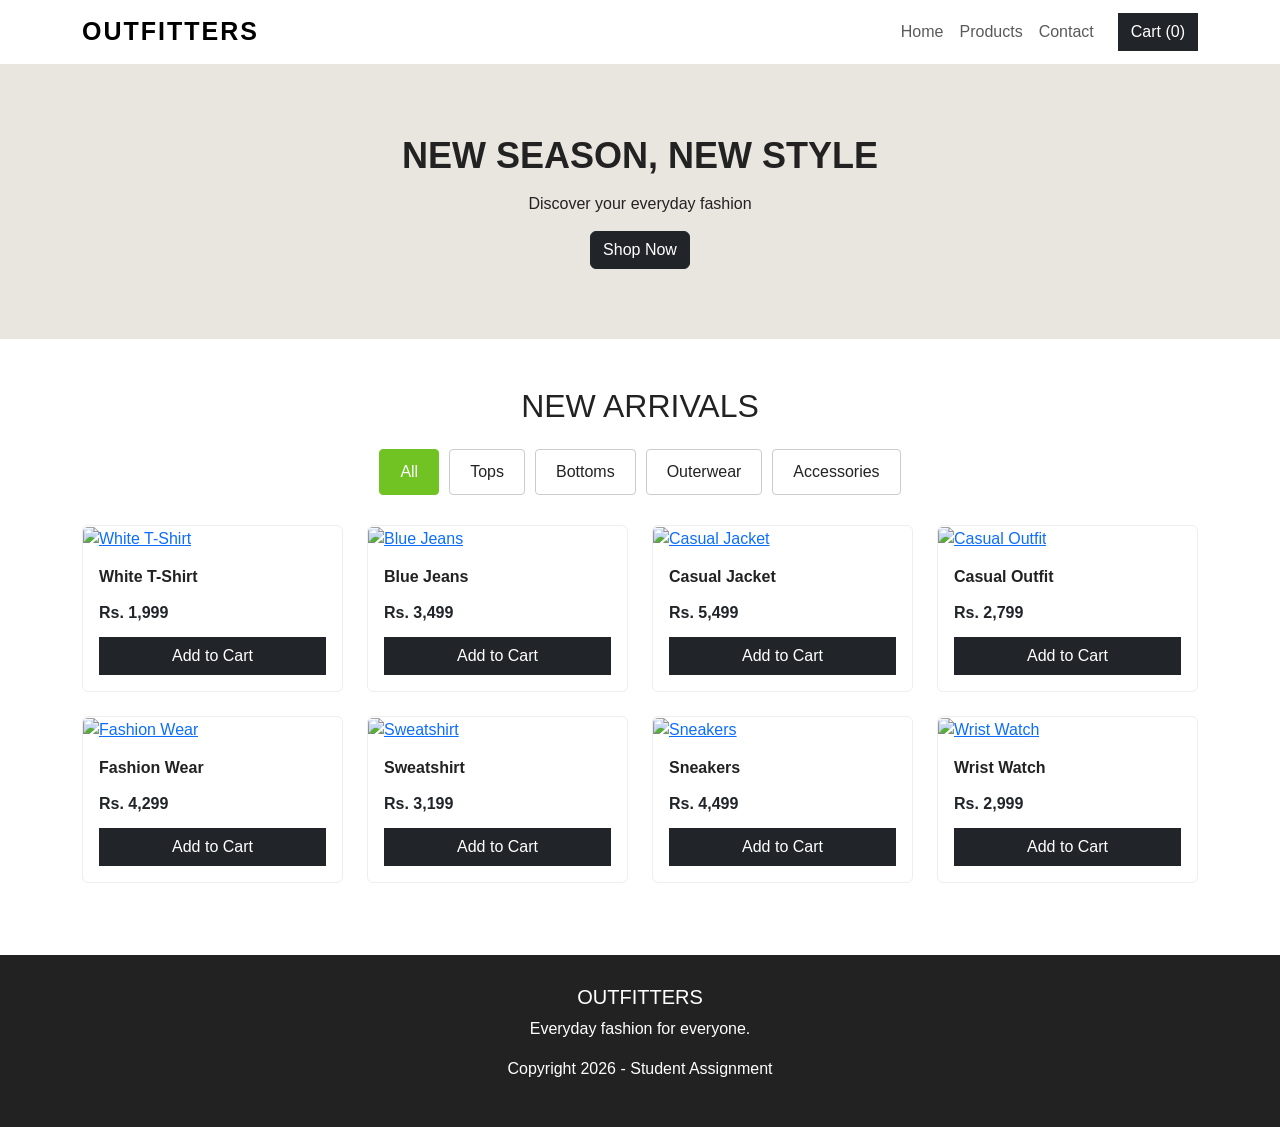
==== midterm/index.html @ 3cb012e2 "Add files via upload" ====
<!DOCTYPE html>
<html lang="en">
<head>
    <meta charset="UTF-8">
    <meta name="viewport" content="width=device-width, initial-scale=1.0">
    <title>Outfitters</title>

    <link href="https://cdn.jsdelivr.net/npm/bootstrap@5.3.3/dist/css/bootstrap.min.css" rel="stylesheet">

    <link rel="stylesheet" href="styles.css">
</head>
<body>

    <nav class="navbar navbar-expand-lg navbar-light bg-white">
        <div class="container">
            <a class="navbar-brand fw-bold" href="index.html">OUTFITTERS</a>

            <button class="navbar-toggler" type="button"
                    data-bs-toggle="collapse" data-bs-target="#menu"
                    aria-label="Toggle navigation">
                <span class="navbar-toggler-icon"></span>
            </button>

            <div class="collapse navbar-collapse" id="menu">
                <ul class="navbar-nav ms-auto">
                    <li class="nav-item">
                        <a class="nav-link" href="index.html">Home</a>
                    </li>
                    <li class="nav-item">
                        <a class="nav-link" href="#products">Products</a>
                    </li>
                    <li class="nav-item">
                        <a class="nav-link" href="#footer">Contact</a>
                    </li>
                </ul>

                <a href="#" class="btn btn-dark ms-lg-3">Cart (0)</a>
            </div>
        </div>
    </nav>

    <div class="banner text-center">
        <h1>NEW SEASON, NEW STYLE</h1>
        <p>Discover your everyday fashion</p>
        <a href="#products" class="btn btn-dark">Shop Now</a>
    </div>

    <div class="container my-5" id="products">

        <h2 class="text-center mb-4">NEW ARRIVALS</h2>



        <div class="category-section">

            <input type="radio" name="category" id="all" checked>
            <input type="radio" name="category" id="tops">
            <input type="radio" name="category" id="bottoms">
            <input type="radio" name="category" id="outerwear">
            <input type="radio" name="category" id="accessories">

            <div class="category-filters">

                <label for="all">All</label>

                <label for="tops">Tops</label>

                <label for="bottoms">Bottoms</label>

                <label for="outerwear">Outerwear</label>

                <label for="accessories">Accessories</label>

            </div>

            <div class="row" id="productGrid">

                <!-- Product 1: Tops -->
                <div class="col-6 col-md-4 col-lg-3 mb-4 product-item" data-category="tops">
                    <div class="card">
                        <a href="product.html">
                            <img src="https://images.unsplash.com/photo-1521572163474-6864f9cf17ab?w=400"
                                 class="card-img-top" alt="White T-Shirt">
                        </a>
                        <div class="card-body">
                            <h5><a href="product.html" class="product-name">White T-Shirt</a></h5>
                            <p>Rs. 1,999</p>
                            <button type="button" class="btn btn-dark">Add to Cart</button>
                        </div>
                    </div>
                </div>

                <div class="col-6 col-md-4 col-lg-3 mb-4 product-item" data-category="bottoms">
                    <div class="card">
                        <a href="product.html">
                            <img src="https://images.unsplash.com/photo-1542272604-787c3835535d?w=400"
                                 class="card-img-top" alt="Blue Jeans">
                        </a>
                        <div class="card-body">
                            <h5><a href="product.html" class="product-name">Blue Jeans</a></h5>
                            <p>Rs. 3,499</p>
                            <button type="button" class="btn btn-dark">Add to Cart</button>
                        </div>
                    </div>
                </div>

                <div class="col-6 col-md-4 col-lg-3 mb-4 product-item" data-category="outerwear">
                    <div class="card">
                        <a href="product.html">
                            <img src="https://images.unsplash.com/photo-1551028719-00167b16eac5?w=400"
                                 class="card-img-top" alt="Casual Jacket">
                        </a>
                        <div class="card-body">
                            <h5><a href="product.html" class="product-name">Casual Jacket</a></h5>
                            <p>Rs. 5,499</p>
                            <button type="button" class="btn btn-dark">Add to Cart</button>
                        </div>
                    </div>
                </div>

                <div class="col-6 col-md-4 col-lg-3 mb-4 product-item" data-category="tops">
                    <div class="card">
                        <a href="product.html">
                            <img src="https://images.unsplash.com/photo-1544441893-675973e31985?w=400"
                                 class="card-img-top" alt="Casual Outfit">
                        </a>
                        <div class="card-body">
                            <h5><a href="product.html" class="product-name">Casual Outfit</a></h5>
                            <p>Rs. 2,799</p>
                            <button type="button" class="btn btn-dark">Add to Cart</button>
                        </div>
                    </div>
                </div>

                <div class="col-6 col-md-4 col-lg-3 mb-4 product-item" data-category="tops">
                    <div class="card">
                        <a href="product.html">
                            <img src="https://images.unsplash.com/photo-1529139574466-a303027c1d8b?w=400"
                                 class="card-img-top" alt="Fashion Wear">
                        </a>
                        <div class="card-body">
                            <h5><a href="product.html" class="product-name">Fashion Wear</a></h5>
                            <p>Rs. 4,299</p>
                            <button type="button" class="btn btn-dark">Add to Cart</button>
                        </div>
                    </div>
                </div>

                <div class="col-6 col-md-4 col-lg-3 mb-4 product-item" data-category="tops">
                    <div class="card">
                        <a href="product.html">
                            <img src="https://images.unsplash.com/photo-1523398002811-999ca8dec234?w=400"
                                 class="card-img-top" alt="Sweatshirt">
                        </a>
                        <div class="card-body">
                            <h5><a href="product.html" class="product-name">Sweatshirt</a></h5>
                            <p>Rs. 3,199</p>
                            <button type="button" class="btn btn-dark">Add to Cart</button>
                        </div>
                    </div>
                </div>

                <div class="col-6 col-md-4 col-lg-3 mb-4 product-item" data-category="accessories">
                    <div class="card">
                        <a href="product.html">
                            <img src="https://images.unsplash.com/photo-1525966222134-fcfa99b8ae77?w=400"
                                 class="card-img-top" alt="Sneakers">
                        </a>
                        <div class="card-body">
                            <h5><a href="product.html" class="product-name">Sneakers</a></h5>
                            <p>Rs. 4,499</p>
                            <button type="button" class="btn btn-dark">Add to Cart</button>
                        </div>
                    </div>
                </div>

                <div class="col-6 col-md-4 col-lg-3 mb-4 product-item" data-category="accessories">
                    <div class="card">
                        <a href="product.html">
                            <img src="https://images.unsplash.com/photo-1523275335684-37898b6baf30?w=400"
                                 class="card-img-top" alt="Wrist Watch">
                        </a>
                        <div class="card-body">
                            <h5><a href="product.html" class="product-name">Wrist Watch</a></h5>
                            <p>Rs. 2,999</p>
                            <button type="button" class="btn btn-dark">Add to Cart</button>
                        </div>
                    </div>
                </div>

            </div>
        </div>
    </div>

    <footer id="footer" class="text-center">
        <h5>OUTFITTERS</h5>
        <p>Everyday fashion for everyone.</p>
        <p>Copyright 2026 - Student Assignment</p>
    </footer>

    <script src="https://cdn.jsdelivr.net/npm/bootstrap@5.3.3/dist/js/bootstrap.bundle.min.js"></script>

</body>
</html>
---- midterm/styles.css ----
body {
    font-family: Arial, sans-serif;
    background-color: white;
    color: #222;
}

.navbar-brand {
    font-size: 25px;
    letter-spacing: 2px;
}

.navbar .btn {
    border-radius: 0;
}

.banner {
    background-color: #e9e5df;
    padding: 70px 15px;
}

.banner h1 {
    font-size: 36px;
    font-weight: bold;
}

.banner p {
    margin: 15px 0;
}

.category-section input[type="radio"] {
    display: none;
}

.category-filters {
    display: flex;
    justify-content: center;
    flex-wrap: wrap;
    gap: 10px;
    margin-bottom: 30px;
}

.category-filters label {
    padding: 10px 20px;
    border: 1px solid #ccc;
    border-radius: 4px;
    cursor: pointer;
    transition: 0.2s;
}

.category-filters label:hover {
    color: hsl(91, 70%, 45%);
    border-color: hsl(91, 70%, 45%);
}

#all:checked ~ .category-filters label[for="all"],
#tops:checked ~ .category-filters label[for="tops"],
#bottoms:checked ~ .category-filters label[for="bottoms"],
#outerwear:checked ~ .category-filters label[for="outerwear"],
#accessories:checked ~ .category-filters label[for="accessories"] {
    background-color: hsl(91, 70%, 45%);
    color: white;
    border-color: hsl(91, 70%, 45%);
}

#tops:checked ~ #productGrid .product-item:not([data-category="tops"]),
#bottoms:checked ~ #productGrid .product-item:not([data-category="bottoms"]),
#outerwear:checked ~ #productGrid .product-item:not([data-category="outerwear"]),
#accessories:checked ~ #productGrid .product-item:not([data-category="accessories"]) {
    display: none;
}

.product-item {
    display: flex;
}
.product-item .card {
    width: 100%;
    height: 100%;
    display: flex;
    flex-direction: column;
    border: 1px solid #eee;
}

.product-item .card img {
    width: 100%;
    height: 230px;
    object-fit: cover;
}

.product-item .card-body {
    display: flex;
    flex-direction: column;
    flex-grow: 1;
}

.card h5 {
    font-size: 16px;
    font-weight: bold;
    min-height: 24px;
    margin-bottom: 10px;
}

.card p {
    font-weight: bold;
    margin-bottom: 12px;
}

.product-name {
    color: #222;
    text-decoration: none;
}

.product-name:hover {
    color: #777;
}

.card .btn {
    width: 100%;
    border-radius: 0;
    margin-top: auto;
}

footer {
    background-color: #222;
    color: white;
    padding: 30px 10px;
    margin-top: 30px;
}

@media (max-width: 576px) {

    .banner {
        padding: 45px 10px;
    }

    .banner h1 {
        font-size: 25px;
    }

    .category-filters {
        gap: 6px;
    }

    .category-filters label {
        padding: 8px 12px;
        font-size: 13px;
    }

    .product-item .card img {
        height: 160px;
    }

    .card h5 {
        font-size: 14px;
        min-height: 34px;
    }

    .product-item .card-body {
        padding: 10px;
    }

    .card .btn {
        font-size: 12px;
    }
}
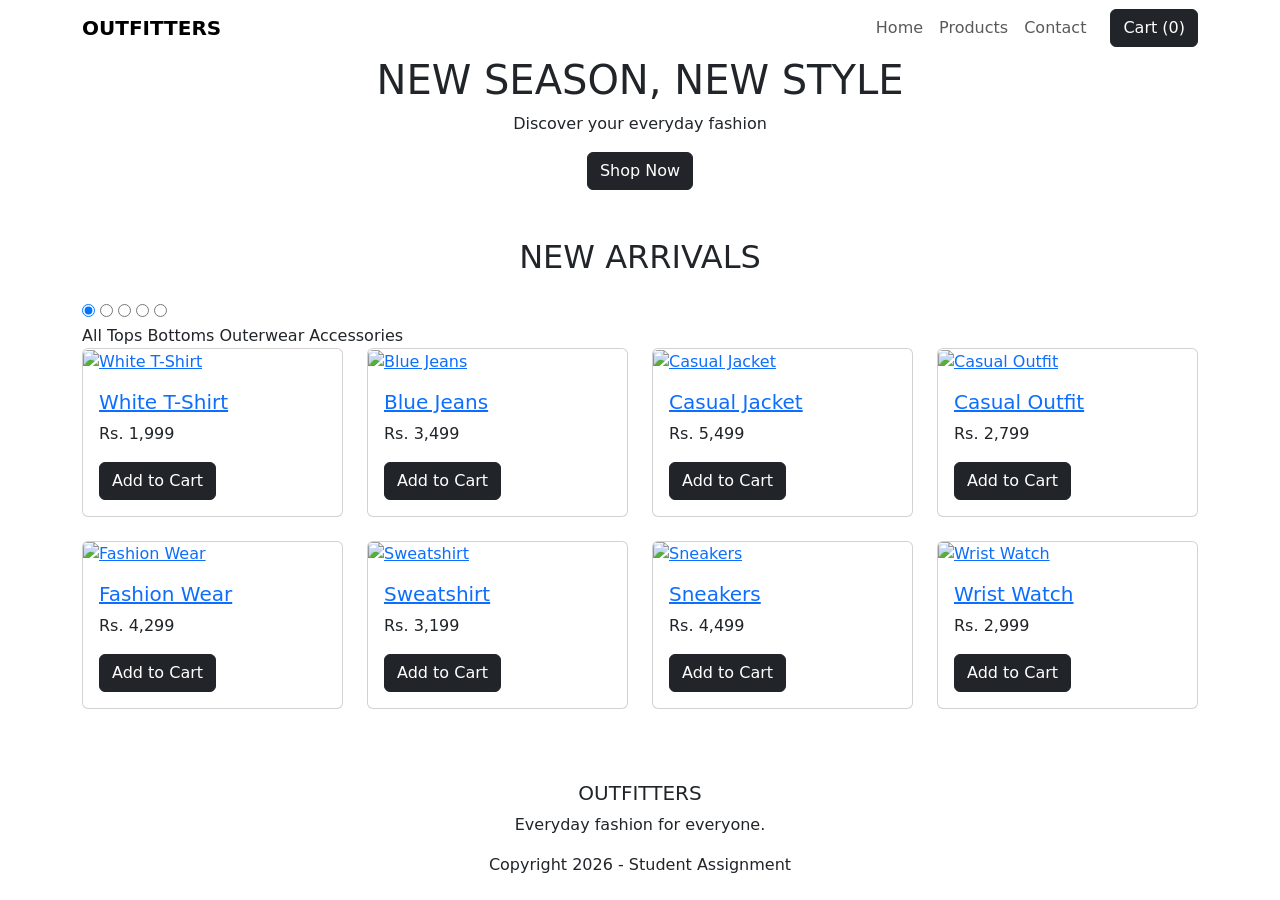
==== commit 0e84db3b: "Add files via upload" ====
--- a/midterm/index.html
+++ b/midterm/index.html
@@ -1,4 +1,3 @@
-
 <!DOCTYPE html>
 <html lang="en">
 <head>
@@ -11,7 +10,6 @@
     <link rel="stylesheet" href="styles.css">
 </head>
 <body>
-
     <nav class="navbar navbar-expand-lg navbar-light bg-white">
         <div class="container">
             <a class="navbar-brand fw-bold" href="index.html">OUTFITTERS</a>
@@ -51,7 +49,6 @@
         <h2 class="text-center mb-4">NEW ARRIVALS</h2>
 
 
-
         <div class="category-section">
 
             <input type="radio" name="category" id="all" checked>
@@ -76,7 +73,6 @@
 
             <div class="row" id="productGrid">
 
-                <!-- Product 1: Tops -->
                 <div class="col-6 col-md-4 col-lg-3 mb-4 product-item" data-category="tops">
                     <div class="card">
                         <a href="product.html">
@@ -192,7 +188,6 @@
             </div>
         </div>
     </div>
-
     <footer id="footer" class="text-center">
         <h5>OUTFITTERS</h5>
         <p>Everyday fashion for everyone.</p>
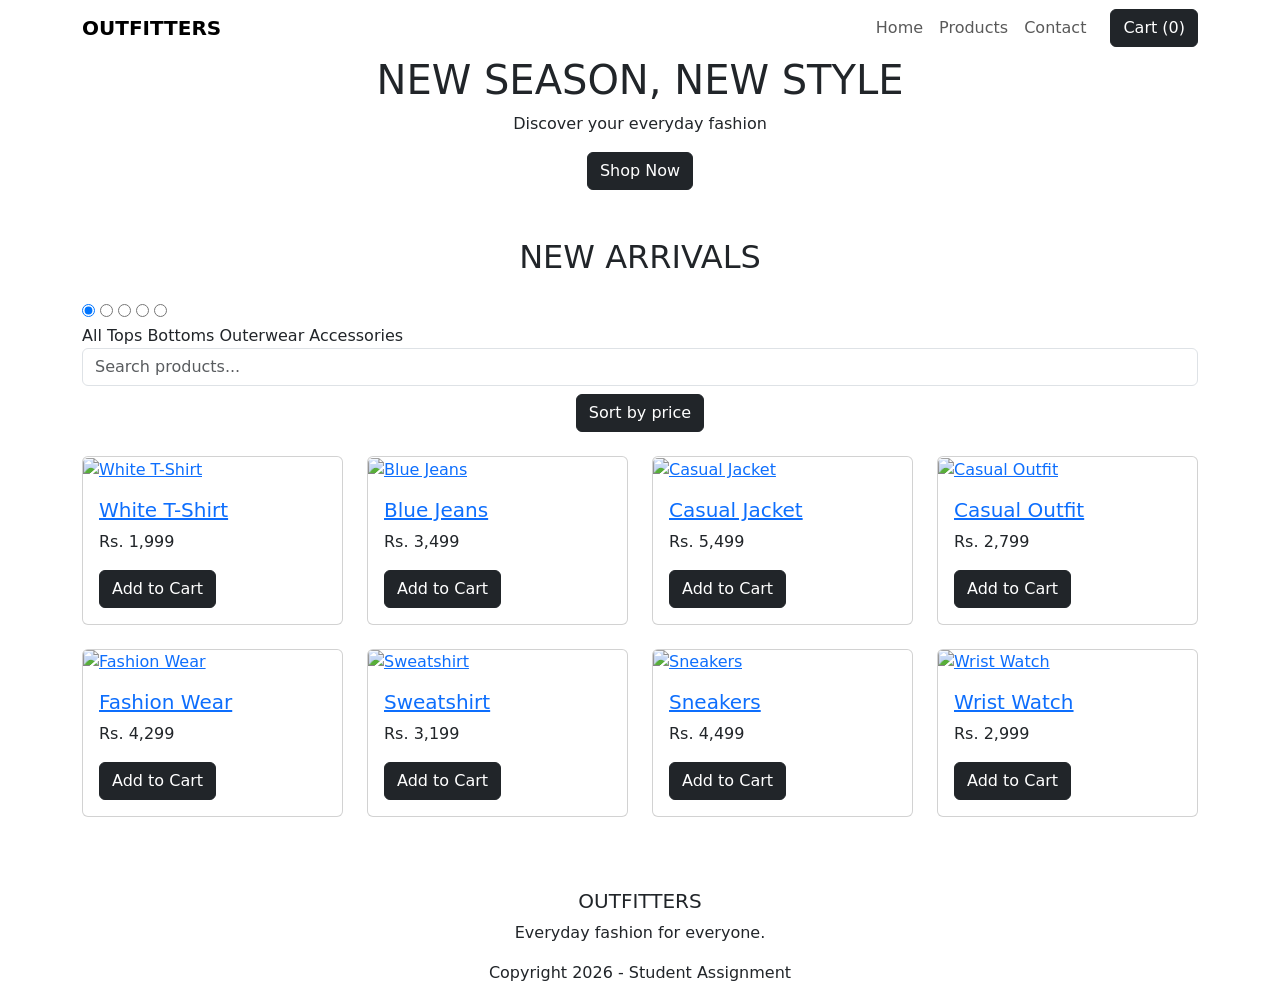
==== commit 6fe37d61: "Add files via upload" ====
--- a/midterm/index.html
+++ b/midterm/index.html
@@ -5,11 +5,15 @@
     <meta name="viewport" content="width=device-width, initial-scale=1.0">
     <title>Outfitters</title>
 
+    <!-- Bootstrap CSS -->
     <link href="https://cdn.jsdelivr.net/npm/bootstrap@5.3.3/dist/css/bootstrap.min.css" rel="stylesheet">
 
+    <!-- Custom CSS -->
     <link rel="stylesheet" href="styles.css">
 </head>
 <body>
+
+    <!-- Navbar -->
     <nav class="navbar navbar-expand-lg navbar-light bg-white">
         <div class="container">
             <a class="navbar-brand fw-bold" href="index.html">OUTFITTERS</a>
@@ -38,25 +42,30 @@
         </div>
     </nav>
 
+    <!-- Banner -->
     <div class="banner text-center">
         <h1>NEW SEASON, NEW STYLE</h1>
         <p>Discover your everyday fashion</p>
         <a href="#products" class="btn btn-dark">Shop Now</a>
     </div>
 
+    <!-- Product Section -->
     <div class="container my-5" id="products">
 
         <h2 class="text-center mb-4">NEW ARRIVALS</h2>
 
+        <!-- TASK 1: CATEGORY FILTER -->
 
         <div class="category-section">
 
+            <!-- Radio Buttons -->
             <input type="radio" name="category" id="all" checked>
             <input type="radio" name="category" id="tops">
             <input type="radio" name="category" id="bottoms">
             <input type="radio" name="category" id="outerwear">
             <input type="radio" name="category" id="accessories">
 
+            <!-- Category Filter Labels -->
             <div class="category-filters">
 
                 <label for="all">All</label>
@@ -71,8 +80,20 @@
 
             </div>
 
+            <!-- TASK 3: Search box and Sort button -->
+            <div class="search-sort d-flex flex-wrap justify-content-center gap-2 mb-4">
+                <label for="searchBox" class="visually-hidden">Search products</label>
+                <input type="search" id="searchBox" class="form-control" placeholder="Search products...">
+                <button type="button" id="sortBtn" class="btn btn-dark">Sort by price</button>
+            </div>
+
+            <!-- TASK 3: Message shown when no product matches -->
+            <p id="noResults" class="text-center fs-5 d-none">No products found</p>
+
+            <!-- Product Grid -->
             <div class="row" id="productGrid">
 
+                <!-- Product 1: Tops -->
                 <div class="col-6 col-md-4 col-lg-3 mb-4 product-item" data-category="tops">
                     <div class="card">
                         <a href="product.html">
@@ -87,6 +108,7 @@
                     </div>
                 </div>
 
+                <!-- Product 2: Bottoms -->
                 <div class="col-6 col-md-4 col-lg-3 mb-4 product-item" data-category="bottoms">
                     <div class="card">
                         <a href="product.html">
@@ -101,6 +123,7 @@
                     </div>
                 </div>
 
+                <!-- Product 3: Outerwear -->
                 <div class="col-6 col-md-4 col-lg-3 mb-4 product-item" data-category="outerwear">
                     <div class="card">
                         <a href="product.html">
@@ -115,6 +138,7 @@
                     </div>
                 </div>
 
+                <!-- Product 4: Tops -->
                 <div class="col-6 col-md-4 col-lg-3 mb-4 product-item" data-category="tops">
                     <div class="card">
                         <a href="product.html">
@@ -129,6 +153,7 @@
                     </div>
                 </div>
 
+                <!-- Product 5: Tops -->
                 <div class="col-6 col-md-4 col-lg-3 mb-4 product-item" data-category="tops">
                     <div class="card">
                         <a href="product.html">
@@ -143,6 +168,7 @@
                     </div>
                 </div>
 
+                <!-- Product 6: Tops -->
                 <div class="col-6 col-md-4 col-lg-3 mb-4 product-item" data-category="tops">
                     <div class="card">
                         <a href="product.html">
@@ -157,6 +183,7 @@
                     </div>
                 </div>
 
+                <!-- Product 7: Accessories -->
                 <div class="col-6 col-md-4 col-lg-3 mb-4 product-item" data-category="accessories">
                     <div class="card">
                         <a href="product.html">
@@ -171,6 +198,7 @@
                     </div>
                 </div>
 
+                <!-- Product 8: Accessories -->
                 <div class="col-6 col-md-4 col-lg-3 mb-4 product-item" data-category="accessories">
                     <div class="card">
                         <a href="product.html">
@@ -188,6 +216,8 @@
             </div>
         </div>
     </div>
+
+    <!-- Footer -->
     <footer id="footer" class="text-center">
         <h5>OUTFITTERS</h5>
         <p>Everyday fashion for everyone.</p>
@@ -196,5 +226,8 @@
 
     <script src="https://cdn.jsdelivr.net/npm/bootstrap@5.3.3/dist/js/bootstrap.bundle.min.js"></script>
 
+    <!-- Task 3 script -->
+    <script src="script.js"></script>
+
 </body>
 </html>
